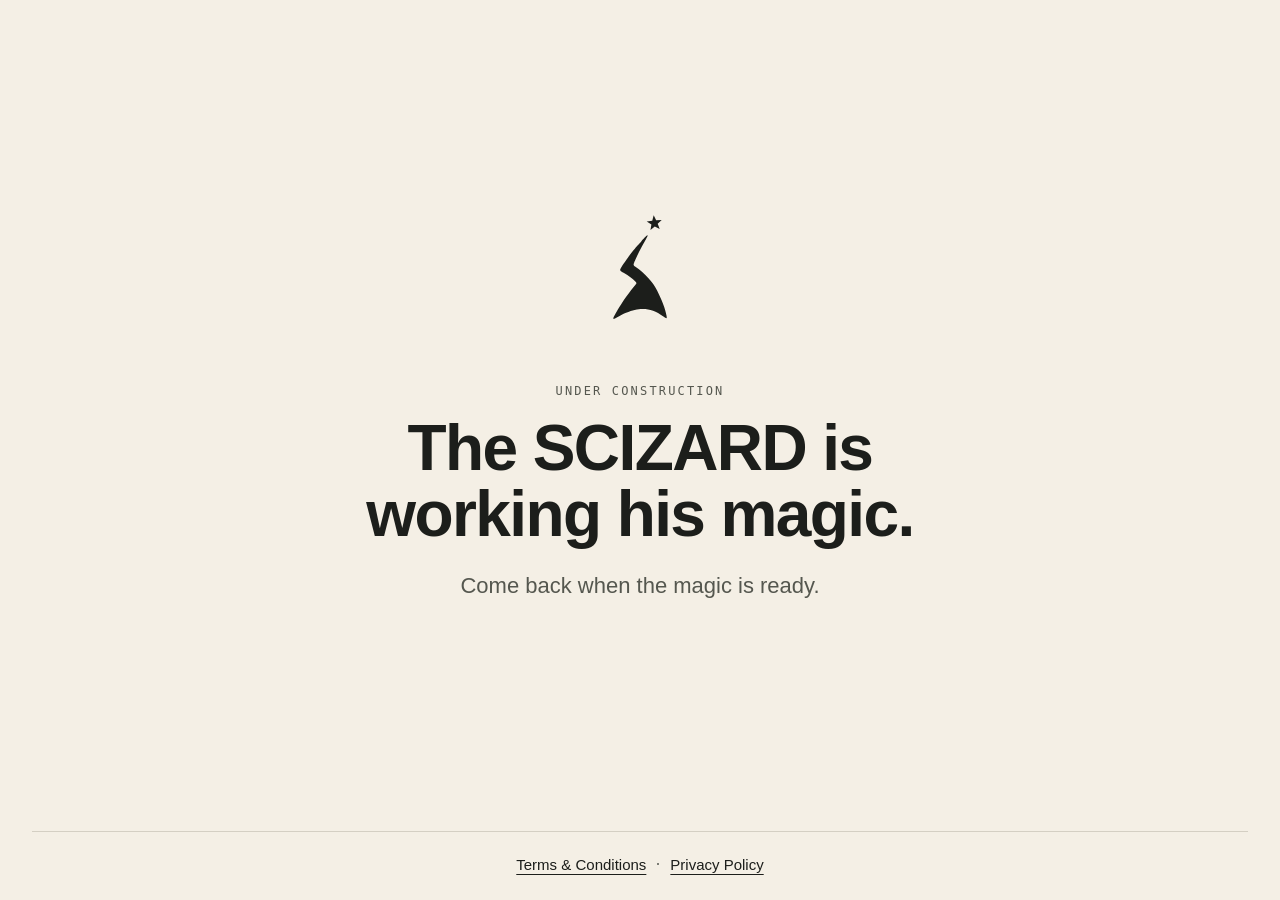
==== index.html @ 7829576e "Initial commit Static site with home, privacy policy, terms and 404 pages" ====
<!doctype html>
<html lang="en">
<head>
  <meta charset="utf-8">
  <meta name="viewport" content="width=device-width, initial-scale=1">
  <meta name="description" content="Small studio, big magic. SCIZARD is an independent game studio crafting games that are easy to pick up and hard to put down.">
  <meta name="theme-color" content="#f4efe5">
  <link rel="canonical" href="https://scizard.com/">
  <meta property="og:type" content="website">
  <meta property="og:site_name" content="SCIZARD">
  <meta property="og:title" content="SCIZARD | Indie Game Studio">
  <meta property="og:description" content="Small studio, big magic. SCIZARD is an independent game studio crafting games that are easy to pick up and hard to put down.">
  <meta property="og:url" content="https://scizard.com/">
  <meta name="twitter:card" content="summary">
  <title>SCIZARD | Indie Game Studio</title>
  <link rel="icon" type="image/svg+xml" href="/favicon.svg">
  <link rel="stylesheet" href="/assets/site.css">
<script type="application/ld+json">{"@context":"https://schema.org","@type":"Organization","name":"SCIZARD","url":"https://scizard.com/","logo":"https://scizard.com/favicon.svg"}</script>
</head>
<body class="home">
<main class="hero">
  <svg class="symbol" aria-hidden="true" focusable="false" xmlns="http://www.w3.org/2000/svg" viewBox="-2 4 433 828">
<path class="scizard-symbol" fill="#F4EFE5" fill-rule="evenodd" d="M0.82,828.50C-1.21,824.06 3.60,813.02 17.71,789.67C20.65,784.82 27.61,772.89 33.18,763.17C68.04,702.37 137.71,603.58 173.99,563.50C187.47,548.61 187.82,543.79 176.18,532.81C151.79,509.80 126.04,490.96 82.24,464.06C57.24,448.70 55.00,446.71 55.00,439.80C55.00,433.22 71.68,405.46 92.44,377.50C96.93,371.45 107.07,357.27 114.96,346.00C135.22,317.07 176.08,265.28 195.05,244.50C199.57,239.55 212.13,225.83 222.96,214.00C233.80,202.17 246.94,187.77 252.16,182.00C266.57,166.07 274.00,161.22 274.00,167.75C274.00,171.45 270.04,179.57 259.25,198.06C254.29,206.55 243.15,226.77 234.51,243.00C225.86,259.23 216.28,276.98 213.22,282.46C206.23,294.97 186.13,337.24 176.83,359.00C172.95,368.08 168.16,379.10 166.20,383.50C158.78,400.10 160.38,405.15 176.61,416.48C252.85,469.71 315.18,537.63 349.15,604.50C388.89,682.72 414.83,751.68 423.97,803.41C428.94,831.56 427.08,832.25 399.46,812.44C340.19,769.93 292.51,752.71 234.50,752.86C207.91,752.94 199.41,753.82 170.00,759.59C134.27,766.59 70.49,793.31 31.50,817.61C8.53,831.93 3.24,833.81 0.82,828.50Z"/>
<path class="scizard-star" fill="#D8FF5B" d="M321.99,6.17L310.58,49.06L266.64,55.31L303.90,79.42L296.28,123.14L330.72,95.15L369.94,115.92L353.97,74.51L385.84,43.63L341.52,46.03Z"/>
</svg>
  <p class="status">Under construction</p>
  <h1>The SCIZARD is<br class="wide-break"> working his magic.</h1>
  <p class="subtitle">Come back when the magic is ready.</p>
</main>
<footer class="site-footer"><nav aria-label="Footer">
    <a href="/terms-and-conditions">Terms &amp; Conditions</a>
    <a href="/privacy-policy">Privacy Policy</a>
  </nav></footer>
</body>
</html>
---- assets/site.css ----
:root {
  --ink: #1c1e1b;
  --ivory: #f4efe5;
  --stone: #ded8cb;
  --muted: #55574f;
  --rule: #d4cfc3;
  --lime: #d8ff5b;
  --gutter: 2rem;
  --measure: 42.5rem;
  font-family: Arial, Helvetica, sans-serif;
}

*, *::before, *::after { box-sizing: border-box; }

body {
  margin: 0;
  min-block-size: 100vh;
  min-block-size: 100svh;
  display: flex;
  flex-direction: column;
}

a { color: inherit; text-underline-offset: .25em; }
a:hover { text-decoration-thickness: .13em; }
a:focus-visible { outline: 2px solid currentColor; outline-offset: 4px; }

.skip-link {
  position: absolute;
  z-index: 1;
  inset: .5rem auto auto .5rem;
  padding: .75rem 1rem;
  background: var(--ink);
  color: var(--ivory);
  transform: translateY(calc(-100% - 1rem));
}

.skip-link:focus { transform: none; }

:is(.scizard-symbol, .scizard-star) { fill: var(--ink); }

.home { background: var(--ivory); color: var(--ink); }

.hero {
  flex: 1;
  display: flex;
  flex-direction: column;
  align-items: center;
  justify-content: center;
  text-align: center;
  padding: 3rem var(--gutter) 4rem;
}

.symbol {
  display: block;
  inline-size: auto;
  block-size: 6.5rem;
  aspect-ratio: 433 / 828;
}

.status {
  margin: clamp(2rem, 8svh, 4rem) 0 1rem;
  color: var(--muted);
  font: .75rem/1rem ui-monospace, monospace;
  letter-spacing: .18em;
  text-transform: uppercase;
}

h1, h2, p { overflow-wrap: break-word; }

.hero h1 {
  margin: 0;
  font-size: 4rem;
  line-height: 1.03125;
  letter-spacing: -.025em;
  text-wrap: balance;
}

.subtitle {
  margin: 1.5rem 0 0;
  font-size: 1.375rem;
  line-height: 1.875rem;
  color: var(--muted);
}

.site-footer {
  margin-inline: var(--gutter);
  border-block-start: 1px solid var(--rule);
  padding-block: .625rem .875rem;
}

.site-footer nav {
  display: flex;
  flex-wrap: wrap;
  align-items: center;
  gap: 0 1.5rem;
}

.home .site-footer nav { justify-content: center; }

.site-footer a {
  display: inline-flex;
  align-items: center;
  min-block-size: 2.75rem;
  font-size: .9375rem;
}

.home .site-footer a + a { position: relative; }
.home .site-footer a + a::before {
  content: "";
  position: absolute;
  inset-inline-start: -.8125rem;
  inline-size: 2px;
  block-size: 2px;
  background: var(--muted);
  border-radius: 50%;
}

.legal { background: var(--ivory); color: var(--ink); }

.legal-header, .document, .legal .site-footer nav {
  inline-size: min(var(--measure), calc(100% - 2 * var(--gutter)));
  margin-inline: auto;
}

.legal-header {
  padding-block: 1.875rem 1.5rem;
  border-block-end: 1px solid var(--rule);
}

.brand-link {
  display: inline-flex;
  align-items: center;
  justify-content: center;
  min-inline-size: 2.75rem;
  min-block-size: 2.75rem;
}

.legal .symbol { block-size: 3.25rem; }
.document { padding-block: 2rem 4rem; flex: 1; }

.document h1 {
  margin: 0;
  font-size: 2.5rem;
  line-height: 1.2;
  letter-spacing: -.025em;
}

.document-note { color: var(--muted); margin-block: .875rem 0; }
.document section { margin-block-start: 3rem; }
.document h2 { font-size: 1.5rem; line-height: 1.333; margin-block: 0 1rem; }
.document p { font-size: 1rem; line-height: 1.625; }
.document section p { margin-block: 0 1rem; }
.legal .site-footer nav { inline-size: min(var(--measure), 100%); }

@media (max-width: 47.99rem) {
  :root { --gutter: 1.5rem; }
  .wide-break { display: none; }
  .hero { padding-block: 2.5rem 3rem; }
  .hero .symbol { block-size: 4.5rem; }
  .status { font-size: .6875rem; margin-block-start: 3rem; }
  .hero h1 { max-inline-size: 12em; font-size: 1.75rem; line-height: 2rem; }
  .subtitle { font-size: 1rem; line-height: 1.5rem; max-inline-size: 16rem; }
  .site-footer a { font-size: .875rem; }
  .legal-header { padding-block: 1.5rem 1rem; }
  .legal .symbol { block-size: 2.5rem; }
  .document h1 { font-size: 2rem; }
  .document h2 { font-size: 1.375rem; }
}
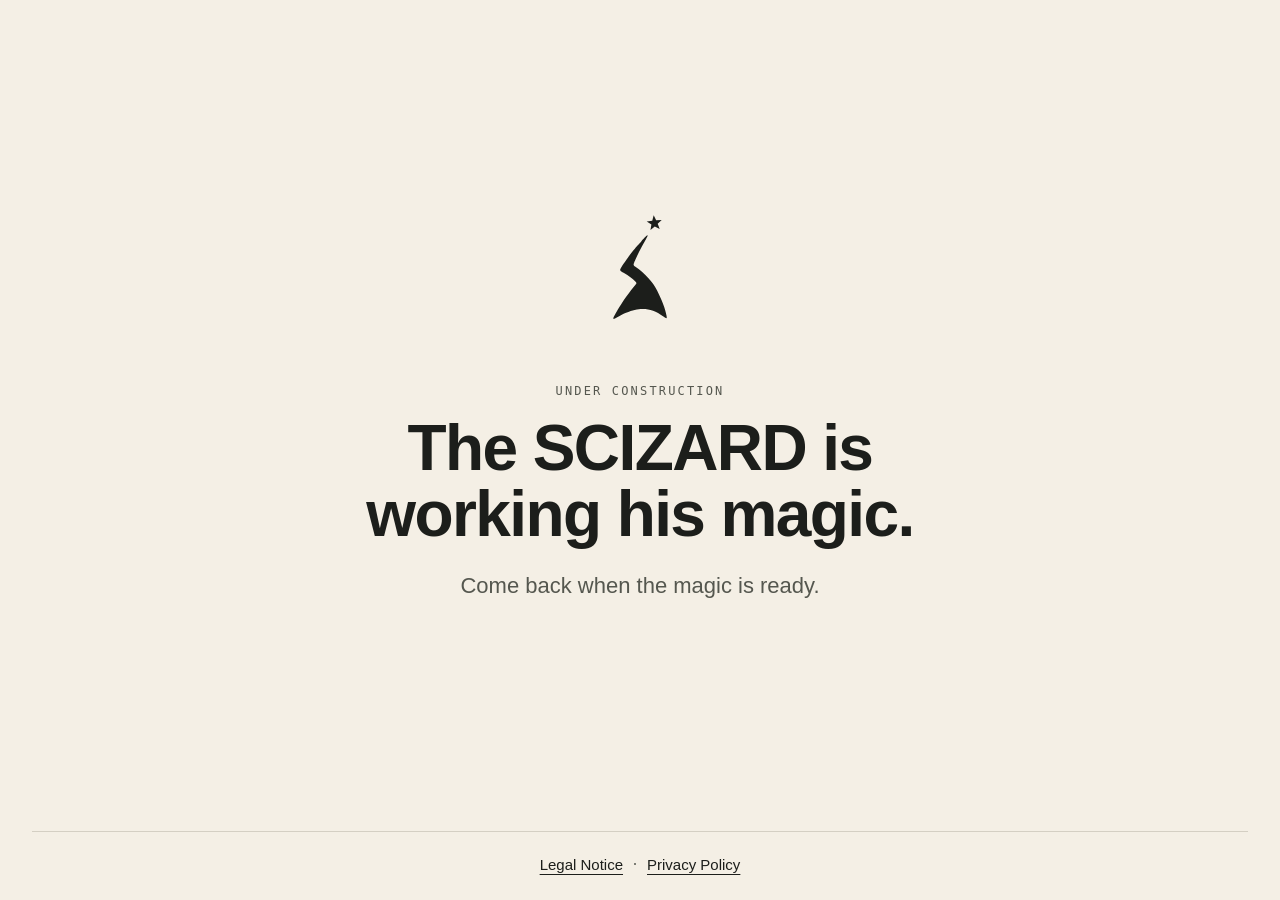
==== commit 987927ce: "Replace terms with legal notice and studio-wide privacy policy" ====
--- a/index.html
+++ b/index.html
@@ -3,16 +3,21 @@
 <head>
   <meta charset="utf-8">
   <meta name="viewport" content="width=device-width, initial-scale=1">
+  <meta name="theme-color" content="#f4efe5" media="(prefers-color-scheme: light)">
+  <meta name="theme-color" content="#1c1e1b" media="(prefers-color-scheme: dark)">
   <meta name="description" content="Small studio, big magic. SCIZARD is an independent game studio crafting games that are easy to pick up and hard to put down.">
-  <meta name="theme-color" content="#f4efe5">
   <link rel="canonical" href="https://scizard.com/">
   <meta property="og:type" content="website">
   <meta property="og:site_name" content="SCIZARD">
-  <meta property="og:title" content="SCIZARD | Indie Game Studio">
+  <meta property="og:title" content="SCIZARD">
   <meta property="og:description" content="Small studio, big magic. SCIZARD is an independent game studio crafting games that are easy to pick up and hard to put down.">
   <meta property="og:url" content="https://scizard.com/">
-  <meta name="twitter:card" content="summary">
-  <title>SCIZARD | Indie Game Studio</title>
+  <meta property="og:image" content="https://scizard.com/assets/og.png">
+  <meta property="og:image:width" content="1200">
+  <meta property="og:image:height" content="630">
+  <meta property="og:image:alt" content="SCIZARD logo with the tagline: Small studio. Big magic.">
+  <meta name="twitter:card" content="summary_large_image">
+  <title>SCIZARD</title>
   <link rel="icon" type="image/svg+xml" href="/favicon.svg">
   <link rel="stylesheet" href="/assets/site.css">
 <script type="application/ld+json">{"@context":"https://schema.org","@type":"Organization","name":"SCIZARD","url":"https://scizard.com/","logo":"https://scizard.com/favicon.svg"}</script>
@@ -28,7 +33,7 @@
   <p class="subtitle">Come back when the magic is ready.</p>
 </main>
 <footer class="site-footer"><nav aria-label="Footer">
-    <a href="/terms-and-conditions">Terms &amp; Conditions</a>
+    <a href="/legal">Legal Notice</a>
     <a href="/privacy-policy">Privacy Policy</a>
   </nav></footer>
 </body>
--- a/assets/site.css
+++ b/assets/site.css
@@ -7,7 +7,21 @@
   --lime: #d8ff5b;
   --gutter: 2rem;
   --measure: 42.5rem;
+  --bg: var(--ivory);
+  --fg: var(--ink);
+  --star: var(--ink);
+  color-scheme: light dark;
   font-family: Arial, Helvetica, sans-serif;
+}
+
+@media (prefers-color-scheme: dark) {
+  :root {
+    --bg: var(--ink);
+    --fg: var(--ivory);
+    --star: var(--lime);
+    --muted: var(--stone);
+    --rule: #41433c;
+  }
 }
 
 *, *::before, *::after { box-sizing: border-box; }
@@ -29,16 +43,17 @@
   z-index: 1;
   inset: .5rem auto auto .5rem;
   padding: .75rem 1rem;
-  background: var(--ink);
-  color: var(--ivory);
+  background: var(--fg);
+  color: var(--bg);
   transform: translateY(calc(-100% - 1rem));
 }
 
 .skip-link:focus { transform: none; }
 
-:is(.scizard-symbol, .scizard-star) { fill: var(--ink); }
+.scizard-symbol { fill: var(--fg); }
+.scizard-star { fill: var(--star); }
 
-.home { background: var(--ivory); color: var(--ink); }
+.home { background: var(--bg); color: var(--fg); }
 
 .hero {
   flex: 1;
@@ -115,7 +130,7 @@
   border-radius: 50%;
 }
 
-.legal { background: var(--ivory); color: var(--ink); }
+.legal { background: var(--bg); color: var(--fg); }
 
 .legal-header, .document, .legal .site-footer nav {
   inline-size: min(var(--measure), calc(100% - 2 * var(--gutter)));
@@ -148,6 +163,7 @@
 .document-note { color: var(--muted); margin-block: .875rem 0; }
 .document section { margin-block-start: 3rem; }
 .document h2 { font-size: 1.5rem; line-height: 1.333; margin-block: 0 1rem; }
+.document h3 { font-size: 1.125rem; line-height: 1.4; margin-block: 1.75rem .5rem; }
 .document p { font-size: 1rem; line-height: 1.625; }
 .document section p { margin-block: 0 1rem; }
 .legal .site-footer nav { inline-size: min(var(--measure), 100%); }
